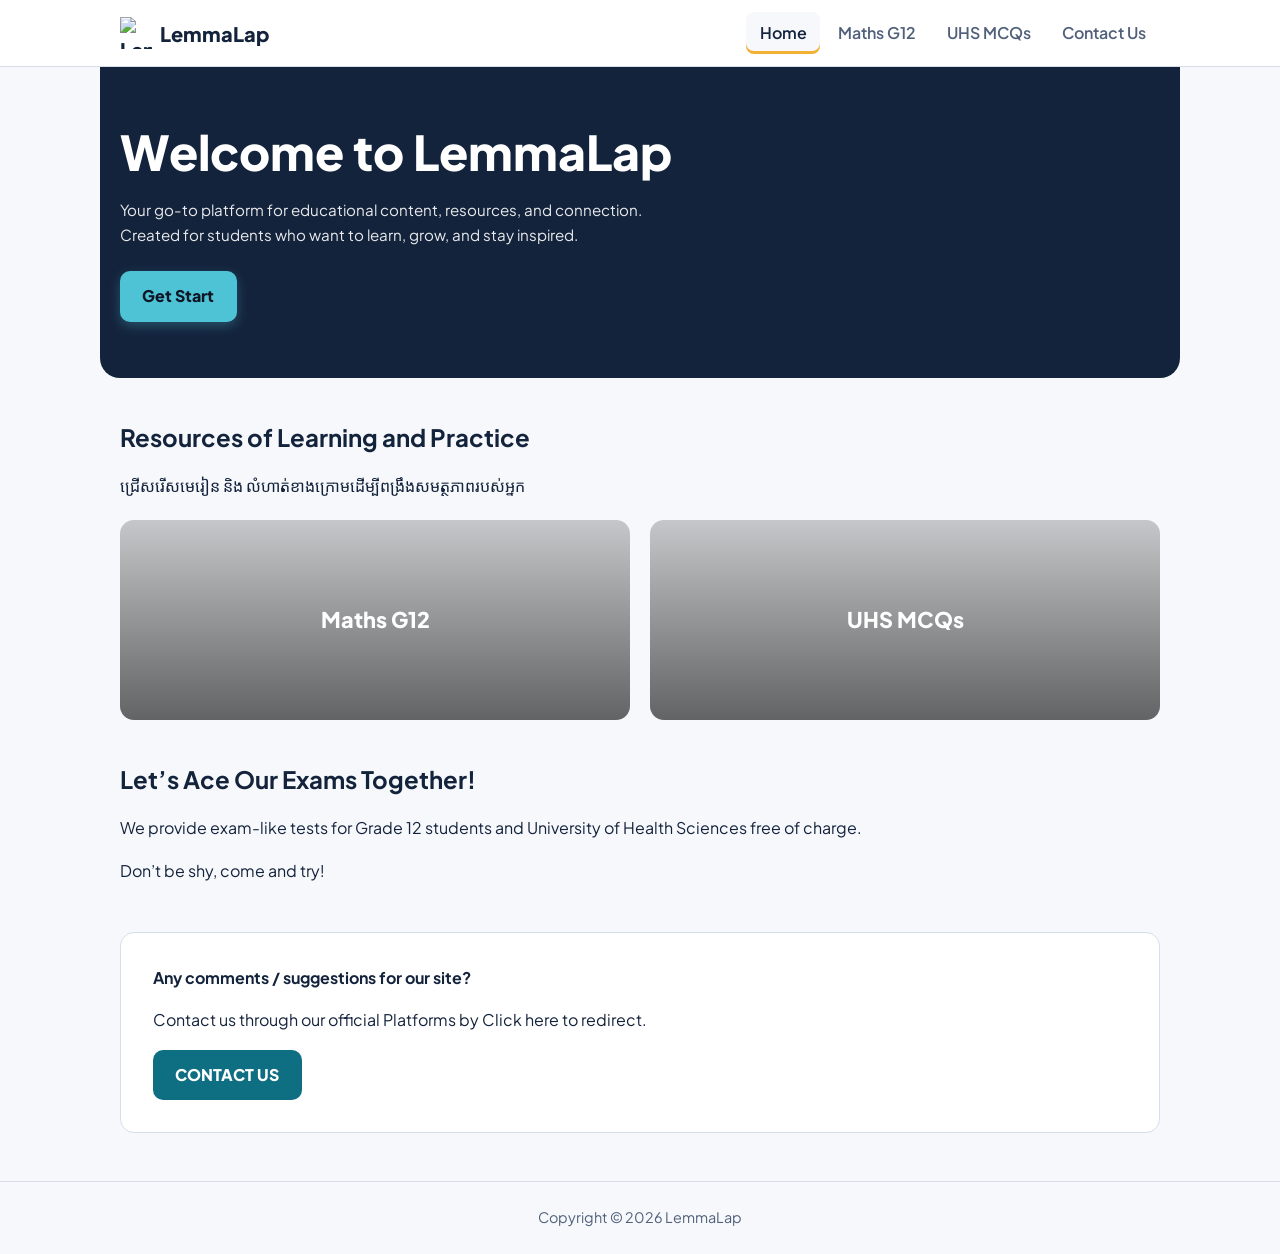
==== lemmalap.html @ d0323513 "Add initial HTML structure for LemmaLap" ====
<!DOCTYPE html>
<html lang="en">
<head>
<meta charset="utf-8">
<meta name="viewport" content="width=device-width, initial-scale=1, viewport-fit=cover">
<title>LemmaLap</title>
<link rel="preconnect" href="https://fonts.googleapis.com">
<link href="https://fonts.googleapis.com/css2?family=Plus+Jakarta+Sans:wght@400;600;800&family=Noto+Sans+Khmer:wght@400;600&display=swap" rel="stylesheet">
<style>
:root{--bg:#f6f8fb;--surface:#fff;--ink:#14233c;--muted:#51607a;--line:#d6deea;--brand:#0f6f82;--brand-ink:#fff;--accent:#f2b134;--baby-blue:#4fc3d6;--hero:#14233c;--hero-ink:#fff;
box-sizing:border-box;padding-top:env(safe-area-inset-top,0px);padding-bottom:env(safe-area-inset-bottom,0px)}
@media (prefers-color-scheme:dark){:root:not([data-theme="light"]){--bg:#0e1626;--surface:#16213a;--ink:#e8eef9;--muted:#a3b2cc;--line:#2a3856;--brand:#4fc3d6;--brand-ink:#0e1626;--hero:#0a1120;--hero-ink:#fff;color-scheme:dark}}
:root[data-theme="dark"]{--bg:#0e1626;--surface:#16213a;--ink:#e8eef9;--muted:#a3b2cc;--line:#2a3856;--brand:#4fc3d6;--brand-ink:#0e1626;--hero:#0a1120;--hero-ink:#fff;color-scheme:dark}
html{scroll-padding-top:env(safe-area-inset-top,0px)}
*,*::before,*::after{box-sizing:border-box}
body{margin:0;background:var(--bg);color:var(--ink);font:400 1rem/1.65 "Plus Jakarta Sans","Noto Sans Khmer",system-ui,sans-serif}
body::before{content:"";position:fixed;inset:0 0 auto;height:env(safe-area-inset-top,0px);background:var(--surface);z-index:10}
a{color:inherit}
:focus-visible{outline:3px solid var(--accent);outline-offset:2px}
header{position:sticky;top:env(safe-area-inset-top,0px);z-index:11;background:var(--surface);border-bottom:1px solid var(--line)}
.bar{max-width:1080px;margin:0 auto;padding:.75rem 1.25rem;display:flex;align-items:center;justify-content:space-between;gap:1rem;flex-wrap:wrap}
.logo{font-weight:800;font-size:1.25rem;text-decoration:none;display:flex;gap:.5rem;align-items:center}
.logo img{width:2rem;height:2rem;object-fit:contain;display:block}

/* Hamburger Menu Toggle for Mobile */
.menu-toggle{display:none;background:none;border:none;cursor:pointer;padding:.5rem;font-size:1.5rem;color:var(--ink)}
@media (max-width:768px){
  .menu-toggle{display:block}
  nav{display:none;width:100%;flex-basis:100%}
  nav.active{display:block}
  nav ul{flex-direction:column;gap:.5rem;padding:.5rem 0}
  nav ul ul{position:static;display:flex;flex-direction:column;border:0;padding-left:1rem;background:transparent}
}

nav ul{list-style:none;margin:0;padding:0;display:flex;gap:.25rem;flex-wrap:wrap}
nav li{position:relative}
nav a{display:block;padding:.5rem .85rem;border-radius:8px;text-decoration:none;font-weight:600;color:var(--muted)}
nav a:hover,nav a[aria-current="page"]{color:var(--ink);background:var(--bg)}
nav a[aria-current="page"]{box-shadow:inset 0 -3px 0 var(--accent)}
nav ul ul{display:none;position:absolute;top:100%;left:0;min-width:10rem;background:var(--surface);border:1px solid var(--line);border-radius:10px;padding:.25rem;flex-direction:column}
nav li:hover>ul,nav li:focus-within>ul{display:flex}

main{max-width:1080px;margin:0 auto;padding:0 1.25rem 3rem}
.view{display:none}.view.on{display:block}
.hero{background:var(--hero);color:var(--hero-ink);margin:0 -1.25rem;padding:3.5rem 1.25rem;border-radius:0 0 20px 20px}
.hero>div{max-width:1080px;margin:0 auto}
h1{font-size:clamp(1.8rem,5vw,3rem);line-height:1.2;margin:0 0 1rem;font-weight:800;word-break:break-word}
.hero p{max-width:34rem;opacity:.9;margin:0 0 1.5rem;font-size:0.95rem}

/* Get Start Button in Baby Blue */
.btn-getstart{display:inline-block;background:var(--baby-blue);color:#0e1626;font-weight:800;padding:.75rem 1.4rem;border-radius:10px;text-decoration:none;box-shadow:0 4px 12px rgba(79,195,214,0.3);transition:opacity 0.2s}
.btn-getstart:hover{opacity:0.9}

h2{font-size:1.5rem;margin:2.5rem 0 .5rem}
.btn{display:inline-block;background:var(--accent);color:#14233c;font-weight:800;padding:.75rem 1.4rem;border-radius:10px;text-decoration:none}
.btn.alt{background:var(--brand);color:var(--brand-ink)}
.grid{display:grid;grid-template-columns:repeat(auto-fit,minmax(260px,1fr));gap:1.25rem;margin-top:1.25rem}

/* Tiles with background image and centered text */
.tile{display:flex;flex-direction:column;align-items:center;justify-content:center;text-align:center;min-height:200px;padding:1.5rem;border-radius:14px;text-decoration:none;color:#fff;font-weight:800;font-size:1.35rem;background-size:cover;background-position:center;position:relative;overflow:hidden}
.tile::before{content:"";position:absolute;inset:0;background:linear-gradient(180deg,rgba(0,0,0,0.2),rgba(0,0,0,0.6));z-index:1}
.tile span{position:relative;z-index:2}
.tile small{font-weight:400;font-size:.95rem;opacity:.9;position:relative;z-index:2}

/* Default gradient fallback if no background image is set */
.t1{background:linear-gradient(160deg,#0f6f82,#14233c)}
.t2{background:linear-gradient(160deg,#b4540a,#14233c)}

.cta{margin-top:3rem;background:var(--surface);border:1px solid var(--line);border-radius:14px;padding:2rem}
.page{padding-top:2.5rem;max-width:44rem}
.page h1{font-size:clamp(1.8rem,5vw,2.6rem)}
.note{background:var(--surface);border:1px dashed var(--line);border-radius:12px;padding:1rem 1.25rem;color:var(--muted)}
.list{list-style:none;padding:0;display:grid;gap:.6rem}.list a{display:block;background:var(--surface);border:1px solid var(--line);border-radius:10px;padding:.8rem 1rem;text-decoration:none;font-weight:600}.list a:hover{border-color:var(--brand)}.list span{display:block;padding:.8rem 1rem;color:var(--muted)}
footer{border-top:1px solid var(--line);text-align:center;padding:1.5rem;color:var(--muted);font-size:.9rem}
@media (prefers-reduced-motion:reduce){*{scroll-behavior:auto!important}}
</style>
</head>
<body>
<header><div class="bar">
<a class="logo" href="#home"><img src="https://raw.githubusercontent.com/tantan885-sudo/LemmaLap/refs/heads/main/imsela_remove_bg520.png" alt="LemmaLap Logo">LemmaLap</a>
<button class="menu-toggle" aria-label="Toggle Menu">☰</button>
<nav aria-label="Main"><ul>
<li><a href="#home" data-v="home">Home</a><ul><li><a href="#about-me" data-v="about-me">About Me</a></li></ul></li>
<li><a href="#maths-g12" data-v="maths-g12">Maths G12</a></li>
<li><a href="#uhs-mcqs" data-v="uhs-mcqs">UHS MCQs</a></li>
<li><a href="#contact-us" data-v="contact-us">Contact Us</a></li>
</ul></nav></div></header>
<main>
<section class="view" id="home">
<div class="hero"><div>
<h1>Welcome to LemmaLap</h1>
<p>Your go-to platform for educational content, resources, and connection. Created for students who want to learn, grow, and stay inspired.</p>
<!-- Get Start Button (Baby Blue color) -->
<a class="btn-getstart" href="#about-me">Get Start</a></div></div>
<h2>Resources of Learning and Practice</h2>
<p>ជ្រើសរើសមេរៀន និង លំហាត់ខាងក្រោមដើម្បីពង្រឹងសមត្ថភាពរបស់អ្នក</p>
<div class="grid">
<!-- កន្លែងដាក់រូបភាពសម្រាប់ Maths G12 (អក្សរនៅចំកណ្ដាល) -->
<a class="tile t1" href="#maths-g12" style="background-image: url('YOUR_MATHS_IMAGE_URL_HERE');"><span>Maths G12</span></a>

<!-- កន្លែងដាក់រូបភាពសម្រាប់ UHS MCQs (អក្សរនៅចំកណ្ដាល) -->
<a class="tile t2" href="#uhs-mcqs" style="background-image: url('YOUR_UHS_IMAGE_URL_HERE');"><span>UHS MCQs</span></a>
</div>
<h2>Let’s Ace Our Exams Together!</h2>
<p>We provide exam-like tests for Grade 12 students and University of Health Sciences free of charge.</p>
<p>Don’t be shy, come and try!</p>
</section>
<section class="view page" id="about-me"><h1>About Me</h1><p>I’m an educational content creator dedicated to making learning engaging and accessible for students. Through my videos and resources, I aim to simplify complex concepts and inspire a love for learning in everyone.</p></section>
<section class="view page" id="maths-g12"><h2>ថ្នាក់វិទ្យាសាស្រ្តសង្គម</h2><ul class="list"><li><a href="https://sites.google.com/view/lemma-lap/maths-g12/test-%E1%9E%8F%E1%9E%9A%E1%9E%98%E1%9E%94%E1%9E%9A%E1%9E%9B%E1%9E%84%E1%9E%94%E1%9E%80%E1%9E%8C%E1%9E%94_1">Test ត្រៀមប្រលងបាក់ឌុប</a></li><li><a href="#maths-exams">រៀនធ្វើវិញ្ញាសាត្រៀមប្រលងបាក់ឌុប</a></li></ul><h2>ថ្នាក់វិទ្យាសាស្រ្តពិត</h2><ul class="list"><li><a href="https://sites.google.com/view/lemma-lap/maths-g12/test-%E1%9E%8F%E1%9E%9A%E1%9E%98%E1%9E%94%E1%9E%9A%E1%9E%9B%E1%9E%84%E1%9E%94%E1%9E%80%E1%9E%8C%E1%9E%94">Test ត្រៀមប្រលងបាក់ឌុប</a></li></ul></section>
<section class="view page" id="uhs-mcqs"><h2>Bachelor degree of Nurse Anestetic</h2><ul class="list"><li><a href="https://drive.google.com/file/d/1hyNDXXzIXTYc1-DBWOpvKvL7ACD7hteN/view?usp=drive_link">សំណួរទាំងអស់(PDF file)</a></li><li><a href="#mcqs-list">ជ្រើសរើសរៀន និងទន្ទេញ MCQs</a></li><li><a href="https://sites.google.com/view/lemma-lap/ជរសរសរនឯកសរ-mcqs-1/test">ធ្វើតេស្តសមត្ថភាព</a></li></ul><h2>DES</h2><ul class="list"><li><a href="https://t.me/+__3w0A4apuozNjI1">សំណួរទាំងអស់(PDF file)</a></li></ul><h2>MED MCQs Year 3-6</h2><p>Year3 (<a href="https://sites.google.com/view/lemma-lap/semester1-year3">Semester1</a> &amp; <a href="https://sites.google.com/view/lemma-lap/semester2-year3">Semester2</a>)</p></section>
<section class="view page" id="contact-us"><h1>Contact Us</h1><p class="note">On the original site this page is a single image. Upload that image and it can be placed here.</p></section>
<section class="view page" id="mcqs-list"><h2>ជ្រើសរើសរៀនឯកសារ MCQs</h2><ul class="list"><li><a href="https://sites.google.com/view/lemma-lap/ជរសរសរនឯកសរ-mcqs-1/1">1- វិទ្យាសាស្រ្តមូលដ្ឋាន (Basic science) -360</a></li><li><a href="https://sites.google.com/view/lemma-lap/ជរសរសរនឯកសរ-mcqs-1/2">2- វិទ្យាសាស្រ្តមូលដ្ឋានគ្រឹះ (Basic science Foundation) -378</a></li><li><a href="https://sites.google.com/view/lemma-lap/ជរសរសរនឯកសរ-mcqs-1/3">3- បែបបទថែទាំ (Nursing Process) -38</a></li><li><a href="https://sites.google.com/view/lemma-lap/ជរសរសរនឯកសរ-mcqs-1/4">4- ការថែទាំម្ដាយ និង ទារក (Maternal &amp; Child Nursing)-500</a></li><li><a href="https://sites.google.com/view/lemma-lap/ជរសរសរនឯកសរ-mcqs-1/5">5- ការថែទាំមនុស្សពេញវ័យ (Adult Nursing)-473</a></li><li><span>6- ការលើកកម្ពស់ទម្រង់ការថែទាំ (Fundamantal Nursing)-489</span></li><li><span>MCQ ADM Exit Exam 956 (1)</span></li><li><span>MCQ ADM Exit Exam 980 (2)</span></li></ul></section>
<section class="view page" id="maths-exams"><h2>រៀនធ្វើវិញ្ញាសាត្រៀមប្រលងបាក់ឌុប</h2><ul class="list"><li><a href="https://sites.google.com/view/lemma-lap/1">វិញ្ញាសាទី១</a></li><li><a href="https://sites.google.com/view/lemma-lap/1/1-1">វិញ្ញាសាទី២</a></li><li><a href="https://sites.google.com/view/lemma-lap/1/1-2">វិញ្ញាសាទី៣</a></li><li><a href="https://sites.google.com/view/lemma-lap/1/1-3">វិញ្ញាសាទី៤</a></li><li><a href="https://sites.google.com/view/lemma-lap/1/1-4">វិញ្ញាសាទី៥</a></li></ul></section>
<div class="cta" id="cta"><strong>Any comments / suggestions for our site?</strong><p>Contact us through our official Platforms by Click here to redirect.</p><a class="btn alt" href="#contact-us">CONTACT US</a></div>
</main>
<footer>Copyright © 2026 LemmaLap</footer>
<script>
(function(){
var views=document.querySelectorAll('.view'),links=document.querySelectorAll('nav a[data-v]'),par={'mcqs-list':'uhs-mcqs','maths-exams':'maths-g12'},cta=document.getElementById('cta');
var menuToggle=document.querySelector('.menu-toggle'),nav=document.querySelector('nav');

// Toggle Hamburger Menu
menuToggle.addEventListener('click',function(){nav.classList.toggle('active');});

function show(){
var id=(location.hash||'#home').slice(1);
if(!document.getElementById(id))id='home';
views.forEach(function(v){v.classList.toggle('on',v.id===id)});
var cur=par[id]||id;cta.style.display=id==='contact-us'?'none':'';links.forEach(function(a){if(a.dataset.v===cur)a.setAttribute('aria-current','page');else a.removeAttribute('aria-current')});
nav.classList.remove('active'); // Close menu on navigation click
window.scrollTo(0,0);
}
window.addEventListener('hashchange',show);show();
})();
</script>
</body>
</html>
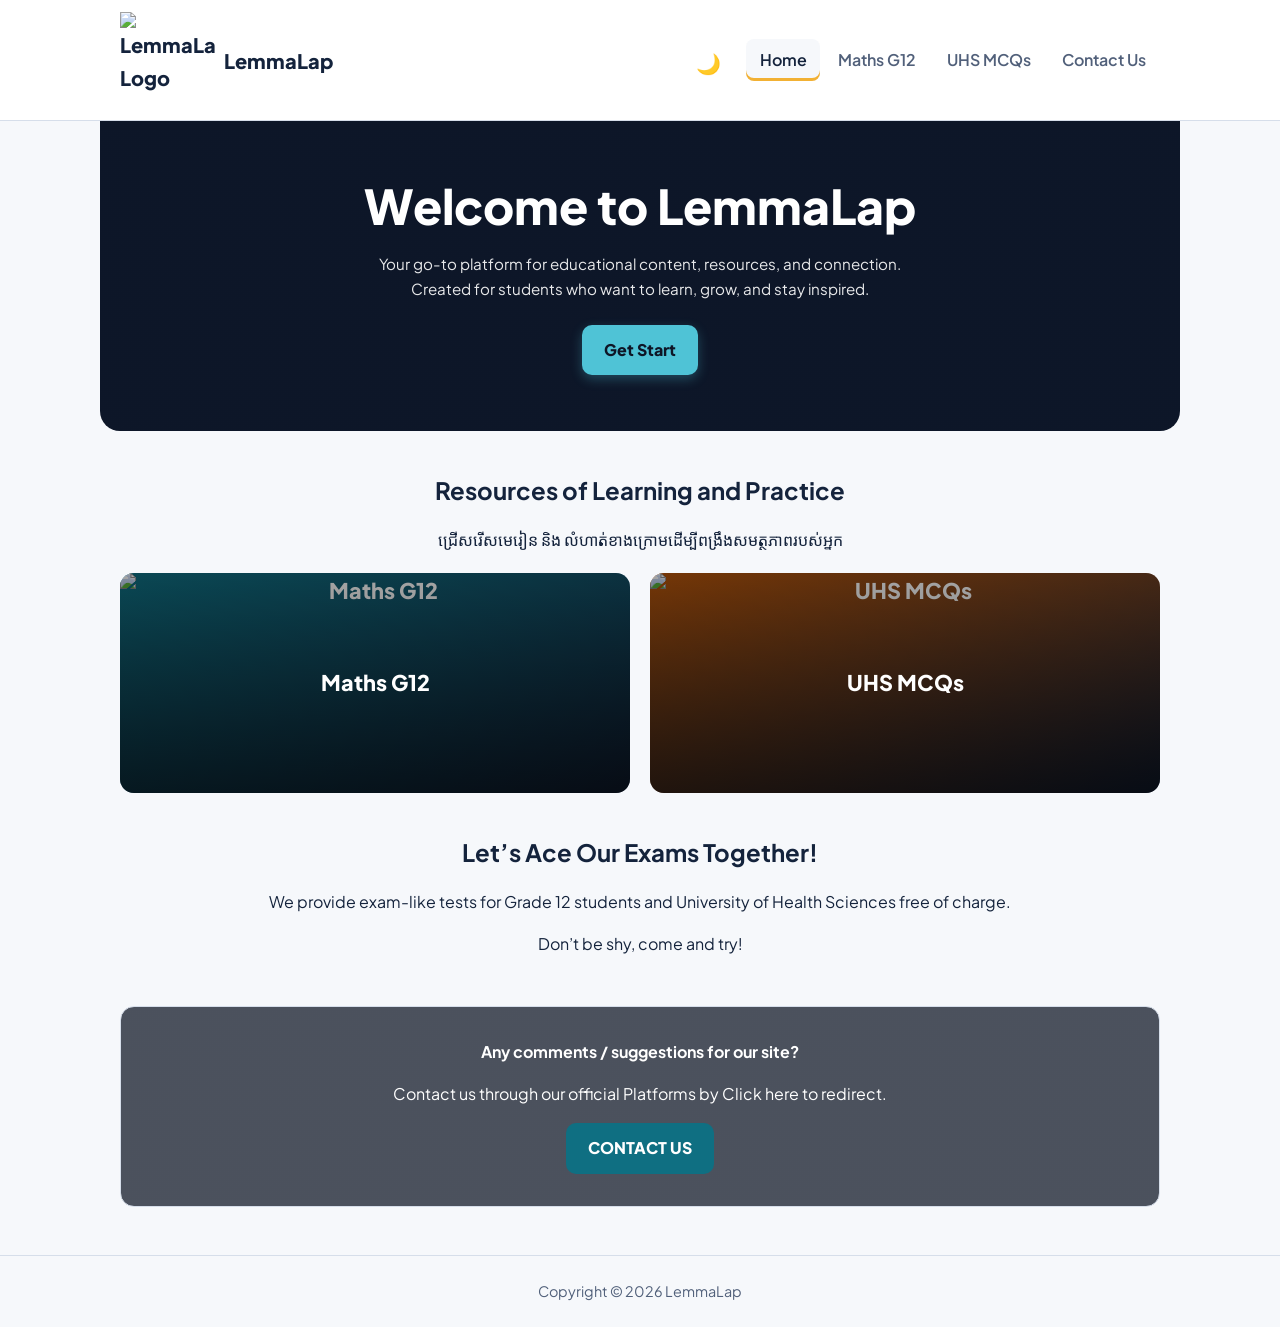
==== commit 3950030c: "Update lemmalap.html" ====
--- a/lemmalap.html
+++ b/lemmalap.html
@@ -20,10 +20,14 @@
 header{position:sticky;top:env(safe-area-inset-top,0px);z-index:11;background:var(--surface);border-bottom:1px solid var(--line)}
 .bar{max-width:1080px;margin:0 auto;padding:.75rem 1.25rem;display:flex;align-items:center;justify-content:space-between;gap:1rem;flex-wrap:wrap}
 .logo{font-weight:800;font-size:1.25rem;text-decoration:none;display:flex;gap:.5rem;align-items:center}
-.logo img{width:2rem;height:2rem;object-fit:contain;display:block}
-
-/* Hamburger Menu Toggle for Mobile */
-.menu-toggle{display:none;background:none;border:none;cursor:pointer;padding:.5rem;font-size:1.5rem;color:var(--ink)}
+.logo img{width:6rem;height:6rem;object-fit:contain;display:block}
+
+/* Menu and day/night controls */
+.header-actions{display:flex;align-items:center;gap:.35rem;margin-left:auto}
+.menu-toggle,.theme-toggle{background:none;border:0;cursor:pointer;padding:.5rem;color:var(--ink);font:inherit}
+.menu-toggle{display:none;font-size:1.5rem;line-height:1}
+.theme-toggle{display:grid;place-items:center;width:2.75rem;height:2.75rem;border-radius:10px;font-size:1.25rem}
+.theme-toggle:hover,.menu-toggle:hover{background:var(--bg)}
 @media (max-width:768px){
   .menu-toggle{display:block}
   nav{display:none;width:100%;flex-basis:100%}
@@ -42,43 +46,83 @@
 
 main{max-width:1080px;margin:0 auto;padding:0 1.25rem 3rem}
 .view{display:none}.view.on{display:block}
-.hero{background:var(--hero);color:var(--hero-ink);margin:0 -1.25rem;padding:3.5rem 1.25rem;border-radius:0 0 20px 20px}
+.hero{background:linear-gradient(rgba(10,17,32,.72),rgba(10,17,32,.72)),url('https://raw.githubusercontent.com/tantan885-sudo/LemmaLap/12b3ce0899bc1cacac0a0583e2a9e122398b2340/photo_2026-11-14_18-02-43.jpg?auto=format&fit=crop&w=1600&q=80') center/cover no-repeat;background-color:var(--hero);color:var(--hero-ink);margin:0 -1.25rem;padding:3.5rem 1.25rem;border-radius:0 0 20px 20px}
 .hero>div{max-width:1080px;margin:0 auto}
 h1{font-size:clamp(1.8rem,5vw,3rem);line-height:1.2;margin:0 0 1rem;font-weight:800;word-break:break-word}
-.hero p{max-width:34rem;opacity:.9;margin:0 0 1.5rem;font-size:0.95rem}
+.hero h1{text-align:center}
+.hero p{max-width:34rem;opacity:.9;margin:0 auto 1.5rem;font-size:0.95rem;text-align:center}
 
 /* Get Start Button in Baby Blue */
-.btn-getstart{display:inline-block;background:var(--baby-blue);color:#0e1626;font-weight:800;padding:.75rem 1.4rem;border-radius:10px;text-decoration:none;box-shadow:0 4px 12px rgba(79,195,214,0.3);transition:opacity 0.2s}
+.btn-getstart{display:block;width:fit-content;margin:0 auto;background:var(--baby-blue);color:#0e1626;font-weight:800;padding:.75rem 1.4rem;border-radius:10px;text-decoration:none;box-shadow:0 4px 12px rgba(79,195,214,0.3);transition:opacity 0.2s}
 .btn-getstart:hover{opacity:0.9}
 
 h2{font-size:1.5rem;margin:2.5rem 0 .5rem}
+#home>h2,#home>p{text-align:center}
+.exam-cta{text-align:center}
 .btn{display:inline-block;background:var(--accent);color:#14233c;font-weight:800;padding:.75rem 1.4rem;border-radius:10px;text-decoration:none}
 .btn.alt{background:var(--brand);color:var(--brand-ink)}
 .grid{display:grid;grid-template-columns:repeat(auto-fit,minmax(260px,1fr));gap:1.25rem;margin-top:1.25rem}
 
-/* Tiles with background image and centered text */
-.tile{display:flex;flex-direction:column;align-items:center;justify-content:center;text-align:center;min-height:200px;padding:1.5rem;border-radius:14px;text-decoration:none;color:#fff;font-weight:800;font-size:1.35rem;background-size:cover;background-position:center;position:relative;overflow:hidden}
-.tile::before{content:"";position:absolute;inset:0;background:linear-gradient(180deg,rgba(0,0,0,0.2),rgba(0,0,0,0.6));z-index:1}
-.tile span{position:relative;z-index:2}
-.tile small{font-weight:400;font-size:.95rem;opacity:.9;position:relative;z-index:2}
-
-/* Default gradient fallback if no background image is set */
+/* Tile structure using <img> element inside for perfect fit */
+.tile{display:flex;flex-direction:column;align-items:center;justify-content:center;text-align:center;min-height:220px;padding:1.5rem;border-radius:14px;text-decoration:none;color:#fff;font-weight:800;font-size:1.35rem;background-color:var(--hero);position:relative;overflow:hidden}
+.tile img{position:absolute;inset:0;width:100%;height:100%;object-fit:cover;z-index:1}
+.tile::before{content:"";position:absolute;inset:0;background:linear-gradient(180deg,rgba(0,0,0,0.35),rgba(0,0,0,0.65));z-index:2}
+.tile span,.tile small{position:relative;z-index:3}
+
+/* Default gradient fallback style classes if needed */
 .t1{background:linear-gradient(160deg,#0f6f82,#14233c)}
 .t2{background:linear-gradient(160deg,#b4540a,#14233c)}
 
-.cta{margin-top:3rem;background:var(--surface);border:1px solid var(--line);border-radius:14px;padding:2rem}
-.page{padding-top:2.5rem;max-width:44rem}
+.cta{margin-top:3rem;background:linear-gradient(rgba(10,17,32,.72),rgba(10,17,32,.72)),url('https://raw.githubusercontent.com/tantan885-sudo/LemmaLap/12b3ce0899bc1cacac0a0583e2a9e122398b2340/photo_2026-11-14_18-02-48.jpg?auto=format&fit=crop&w=1600&q=80') center/cover no-repeat;border:1px solid var(--line);border-radius:14px;padding:2rem;color:#fff;text-align:center}
+.page{padding-top:2.5rem;max-width:44rem;margin-inline:auto}
 .page h1{font-size:clamp(1.8rem,5vw,2.6rem)}
+#maths-g12,#uhs-mcqs,#mcqs-list,#contact-us{text-align:center}
+#maths-g12 .list,#uhs-mcqs .list,#mcqs-list .list{max-width:34rem;margin-inline:auto;text-align:left}
+#contact-us .contact-banner{flex-direction:column;text-align:center}
+#contact-us .banner-actions{width:min(100%,22rem);min-width:0}
+
+/* Matching illustration backgrounds on learning pages */
+#maths-g12,#about-me,#uhs-mcqs,#mcqs-list{position:relative;isolation:isolate;min-height:18rem;padding:2.5rem 1.5rem;overflow:hidden;border-radius:16px}
+#maths-g12,#uhs-mcqs,#mcqs-list{background:#fff;color:#14233c}
+#maths-g12::before,#about-me::before,#uhs-mcqs::before,#mcqs-list::before{content:"";position:absolute;inset:0 0 0 auto;width:55%;background:url('https://th.bing.com/th/id/OIP.uNEty9S7_gXsCGWrsU3VZwHaFI?w=267&h=184&c=7&r=0&o=7&pid=1.7&rm=3') right center/contain no-repeat;z-index:-1}
+#maths-g12::after,#about-me::after,#uhs-mcqs::after,#mcqs-list::after{content:"";position:absolute;inset:0;background:linear-gradient(90deg,var(--bg) 0%,var(--bg) 38%,transparent 100%);z-index:0}
+#maths-g12::after,#uhs-mcqs::after,#mcqs-list::after{background:linear-gradient(90deg,#fff 0%,#fff 38%,transparent 100%)}
+#maths-g12 .list a,#uhs-mcqs .list a,#mcqs-list .list a{background:#f6f8fb;border-color:#d6deea;color:#14233c}
+#maths-g12 .list span,#uhs-mcqs .list span,#mcqs-list .list span{color:#51607a}
+#maths-g12>*,#about-me>*,#uhs-mcqs>*,#mcqs-list>*{position:relative;z-index:1;max-width:24rem}
+@media(max-width:640px){#maths-g12,#about-me,#uhs-mcqs,#mcqs-list{min-height:20rem;padding:2rem 1rem}#maths-g12::before,#about-me::before,#uhs-mcqs::before,#mcqs-list::before{width:58%;opacity:.75}#maths-g12::after,#about-me::after,#uhs-mcqs::after,#mcqs-list::after{background:linear-gradient(90deg,var(--bg) 0%,var(--bg) 35%,transparent 100%)}}
+@media(max-width:640px){#maths-g12::after,#uhs-mcqs::after,#mcqs-list::after{background:linear-gradient(90deg,#fff 0%,#fff 35%,transparent 100%)}}
+
 .note{background:var(--surface);border:1px dashed var(--line);border-radius:12px;padding:1rem 1.25rem;color:var(--muted)}
 .list{list-style:none;padding:0;display:grid;gap:.6rem}.list a{display:block;background:var(--surface);border:1px solid var(--line);border-radius:10px;padding:.8rem 1rem;text-decoration:none;font-weight:600}.list a:hover{border-color:var(--brand)}.list span{display:block;padding:.8rem 1rem;color:var(--muted)}
 footer{border-top:1px solid var(--line);text-align:center;padding:1.5rem;color:var(--muted);font-size:.9rem}
-@media (prefers-reduced-motion:reduce){*{scroll-behavior:auto!important}}
+
+/* Contact banner and donation popup */
+.contact-banner{position:relative;overflow:hidden;display:flex;align-items:center;justify-content:space-between;gap:2rem;width:100%;padding:2.5rem;border:1px solid var(--line);border-radius:20px;background:linear-gradient(rgba(10,17,32,.72),rgba(10,17,32,.72)),url('https://raw.githubusercontent.com/tantan885-sudo/LemmaLap/refs/heads/main/delete_background_3400521d_2K.jpg') center/cover no-repeat;color:#fff;box-shadow:0 10px 30px rgba(56,189,248,.12)}
+.contact-banner::before{content:"";position:absolute;top:-50px;right:-50px;width:150px;height:100px;border-radius:50%;background:rgba(79,195,214,.18)}
+.banner-content{position:relative;z-index:1;flex:1}.badge{display:inline-block;margin-bottom:.75rem;padding:.35rem .85rem;border-radius:20px;background:rgba(79,195,214,.18);color:#2798F5;font-size:.8rem;font-weight:800;letter-spacing:.04em}
+.banner-content h2{margin:0 0 .6rem;font-size:1.6rem;line-height:1.4}.banner-content p{margin:0;color:rgba(255,255,255,.9)}
+.banner-actions{position:relative;z-index:1;display:flex;flex-direction:column;gap:.75rem;min-width:220px}
+.btn-outline{display:flex;align-items:center;justify-content:center;padding:.75rem 1.25rem;border:2px solid var(--line);border-radius:12px;background:var(--surface);color:var(--brand);text-decoration:none;font-weight:700;transition:transform .2s,border-color .2s,background .2s}
+.btn-outline:hover{transform:translateY(-2px);border-color:var(--brand);background:var(--bg)}
+.float-donate{position:fixed;right:18px;bottom:18px;z-index:20;border:0;border-radius:999px;padding:.85rem 1.35rem;background:linear-gradient(135deg,#ef4444,#f97316);color:#fff;font-family:inherit;font-size:1rem;font-weight:700;box-shadow:0 8px 22px rgba(239,68,68,.4);cursor:pointer;animation:donate-pulse 2.5s infinite}
+@keyframes donate-pulse{0%,100%{transform:scale(1)}50%{transform:scale(1.05)}}
+.donate-overlay{position:fixed;inset:0;z-index:30;display:flex;align-items:center;justify-content:center;padding:16px;background:rgba(0,0,0,.6);opacity:0;visibility:hidden;transition:opacity .25s,visibility .25s}
+.donate-overlay.active{opacity:1;visibility:visible}.donate-card{position:relative;width:100%;max-width:420px;max-height:90vh;overflow:auto;padding:2rem 1.6rem;border-radius:18px;background:var(--surface);color:var(--ink);text-align:center;box-shadow:0 10px 25px rgba(0,0,0,.2);transform:translateY(-16px);transition:transform .25s}
+.donate-overlay.active .donate-card{transform:translateY(0)}.donate-card h2{margin:.4rem 0 0;font-size:1.35rem;line-height:1.4}.donate-card p{color:var(--muted);line-height:1.7}.donate-close{position:absolute;top:8px;right:12px;border:0;background:none;color:var(--muted);font-size:1.8rem;cursor:pointer}
+.qr-box{max-width:260px;margin:0 auto 1rem;padding:.85rem;border:2px dashed var(--line);border-radius:14px;background:var(--bg)}.qr-box img{display:block;width:100%;height:auto;border-radius:8px}.qr-label{margin-top:.5rem;color:var(--brand);font-size:.8rem;font-weight:700}
+.donate-btn{display:block;padding:.8rem 1rem;border-radius:10px;background:var(--brand);color:var(--brand-ink);text-decoration:none;font-weight:800}.later-btn{margin-top:.75rem;border:0;background:none;color:var(--muted);font:inherit;font-size:.85rem;cursor:pointer}.thanks{margin:.75rem 0 0!important;font-size:.85rem}
+@media(max-width:640px){.contact-banner{flex-direction:column;text-align:center;padding:2rem 1.25rem}.banner-actions{width:100%;min-width:0}.banner-content h2{font-size:1.4rem}}
+@media (prefers-reduced-motion:reduce){*{scroll-behavior:auto!important;animation:none!important;transition:none!important}}
 </style>
 </head>
 <body>
 <header><div class="bar">
 <a class="logo" href="#home"><img src="https://raw.githubusercontent.com/tantan885-sudo/LemmaLap/refs/heads/main/imsela_remove_bg520.png" alt="LemmaLap Logo">LemmaLap</a>
-<button class="menu-toggle" aria-label="Toggle Menu">☰</button>
+<div class="header-actions">
+<button class="menu-toggle" type="button" aria-label="Toggle Menu" aria-expanded="false">☰</button>
+<button class="theme-toggle" type="button" aria-label="Switch to night mode" title="Switch to night mode" aria-pressed="false">🌙</button>
+</div>
 <nav aria-label="Main"><ul>
 <li><a href="#home" data-v="home">Home</a><ul><li><a href="#about-me" data-v="about-me">About Me</a></li></ul></li>
 <li><a href="#maths-g12" data-v="maths-g12">Maths G12</a></li>
@@ -95,21 +139,44 @@
 <h2>Resources of Learning and Practice</h2>
 <p>ជ្រើសរើសមេរៀន និង លំហាត់ខាងក្រោមដើម្បីពង្រឹងសមត្ថភាពរបស់អ្នក</p>
 <div class="grid">
-<!-- កន្លែងដាក់រូបភាពសម្រាប់ Maths G12 (អក្សរនៅចំកណ្ដាល) -->
-<a class="tile t1" href="#maths-g12" style="background-image: url('YOUR_MATHS_IMAGE_URL_HERE');"><span>Maths G12</span></a>
-
-<!-- កន្លែងដាក់រូបភាពសម្រាប់ UHS MCQs (អក្សរនៅចំកណ្ដាល) -->
-<a class="tile t2" href="#uhs-mcqs" style="background-image: url('YOUR_UHS_IMAGE_URL_HERE');"><span>UHS MCQs</span></a>
-</div>
+<!-- Maths G12 Tile using an <img> tag for precise fitting -->
+<a class="tile t1" href="#maths-g12">
+  <img src="https://media.istockphoto.com/id/1712923933/vector/mathematics-adventures-with-boy-and-girl.jpg?s=612x612&w=0&k=20&c=n8R2-3JE4Q3pFeV5fJIsV_ME0-9D_E0tg03kMEQWwQE=" alt="Maths G12">
+  <span>Maths G12</span>
+</a>
+
+<!-- UHS MCQs Tile using an <img> tag for precise fitting -->
+<a class="tile t2" href="#uhs-mcqs">
+  <img src="https://th.bing.com/th/id/R.f50f24df493530e6b7645a2c8842e64e?rik=EjOG0S%2fkfUGcjA&riu=http%3a%2f%2faseanmedschool.com%2fwp-content%2fuploads%2f2024%2f01%2fuhs-cambodia-logo-1.jpg&ehk=8czZ0e7yNwAtWsOsIFU2CMAwwS9a%2frgfeE5tffMQQwA%3d&risl=&pid=ImgRaw&r=0" alt="UHS MCQs">
+  <span>UHS MCQs</span>
+</a>
+</div>
+<div class="exam-cta">
 <h2>Let’s Ace Our Exams Together!</h2>
 <p>We provide exam-like tests for Grade 12 students and University of Health Sciences free of charge.</p>
 <p>Don’t be shy, come and try!</p>
+</div>
 </section>
 <section class="view page" id="about-me"><h1>About Me</h1><p>I’m an educational content creator dedicated to making learning engaging and accessible for students. Through my videos and resources, I aim to simplify complex concepts and inspire a love for learning in everyone.</p></section>
 <section class="view page" id="maths-g12"><h2>ថ្នាក់វិទ្យាសាស្រ្តសង្គម</h2><ul class="list"><li><a href="https://sites.google.com/view/lemma-lap/maths-g12/test-%E1%9E%8F%E1%9E%9A%E1%9E%98%E1%9E%94%E1%9E%9A%E1%9E%9B%E1%9E%84%E1%9E%94%E1%9E%80%E1%9E%8C%E1%9E%94_1">Test ត្រៀមប្រលងបាក់ឌុប</a></li><li><a href="#maths-exams">រៀនធ្វើវិញ្ញាសាត្រៀមប្រលងបាក់ឌុប</a></li></ul><h2>ថ្នាក់វិទ្យាសាស្រ្តពិត</h2><ul class="list"><li><a href="https://sites.google.com/view/lemma-lap/maths-g12/test-%E1%9E%8F%E1%9E%9A%E1%9E%98%E1%9E%94%E1%9E%9A%E1%9E%9B%E1%9E%84%E1%9E%94%E1%9E%80%E1%9E%8C%E1%9E%94">Test ត្រៀមប្រលងបាក់ឌុប</a></li></ul></section>
 <section class="view page" id="uhs-mcqs"><h2>Bachelor degree of Nurse Anestetic</h2><ul class="list"><li><a href="https://drive.google.com/file/d/1hyNDXXzIXTYc1-DBWOpvKvL7ACD7hteN/view?usp=drive_link">សំណួរទាំងអស់(PDF file)</a></li><li><a href="#mcqs-list">ជ្រើសរើសរៀន និងទន្ទេញ MCQs</a></li><li><a href="https://sites.google.com/view/lemma-lap/ជរសរសរនឯកសរ-mcqs-1/test">ធ្វើតេស្តសមត្ថភាព</a></li></ul><h2>DES</h2><ul class="list"><li><a href="https://t.me/+__3w0A4apuozNjI1">សំណួរទាំងអស់(PDF file)</a></li></ul><h2>MED MCQs Year 3-6</h2><p>Year3 (<a href="https://sites.google.com/view/lemma-lap/semester1-year3">Semester1</a> &amp; <a href="https://sites.google.com/view/lemma-lap/semester2-year3">Semester2</a>)</p></section>
-<section class="view page" id="contact-us"><h1>Contact Us</h1><p class="note">On the original site this page is a single image. Upload that image and it can be placed here.</p></section>
-<section class="view page" id="mcqs-list"><h2>ជ្រើសរើសរៀនឯកសារ MCQs</h2><ul class="list"><li><a href="https://sites.google.com/view/lemma-lap/ជរសរសរនឯកសរ-mcqs-1/1">1- វិទ្យាសាស្រ្តមូលដ្ឋាន (Basic science) -360</a></li><li><a href="https://sites.google.com/view/lemma-lap/ជរសរសរនឯកសរ-mcqs-1/2">2- វិទ្យាសាស្រ្តមូលដ្ឋានគ្រឹះ (Basic science Foundation) -378</a></li><li><a href="https://sites.google.com/view/lemma-lap/ជរសរសរនឯកសរ-mcqs-1/3">3- បែបបទថែទាំ (Nursing Process) -38</a></li><li><a href="https://sites.google.com/view/lemma-lap/ជរសរសរនឯកសរ-mcqs-1/4">4- ការថែទាំម្ដាយ និង ទារក (Maternal &amp; Child Nursing)-500</a></li><li><a href="https://sites.google.com/view/lemma-lap/ជរសរសរនឯកសរ-mcqs-1/5">5- ការថែទាំមនុស្សពេញវ័យ (Adult Nursing)-473</a></li><li><span>6- ការលើកកម្ពស់ទម្រង់ការថែទាំ (Fundamantal Nursing)-489</span></li><li><span>MCQ ADM Exit Exam 956 (1)</span></li><li><span>MCQ ADM Exit Exam 980 (2)</span></li></ul></section>
+<section class="view page" id="contact-us">
+<div class="contact-banner">
+<div class="banner-content"><span class="badge">CONTACT US</span><h2>មានចម្ងល់ ឬត្រូវការជំនួយ?</h2><p>Any suggestions, criticisms, or wanting to add any tests? Contact us through our platforms. Thanks!</p></div>
+<div class="banner-actions"><a href="http://t.me/MED230306" target="_blank" rel="noopener" class="btn-outline">Telegram</a><a href="https://www.facebook.com/share/19MdxvseYn/" target="_blank" rel="noopener" class="btn-outline">Facebook Page</a><a href="https://www.tiktok.com/@lemma.lap?_r=1&amp;_t=ZS-97VWs3eJmQ1" target="_blank" rel="noopener" class="btn-outline">TikTok</a></div>
+</div>
+<button type="button" class="float-donate" data-open-donate>❤️ គាំទ្រយើង</button>
+<div class="donate-overlay" data-donate-popup>
+<div class="donate-card" role="dialog" aria-modal="true" aria-labelledby="donateTitle">
+<button type="button" class="donate-close" data-close-donate aria-label="Close">&times;</button>
+<h2 id="donateTitle">❤️ ជួយគាំទ្រការខំប្រឹងប្រែងរបស់យើង</h2>
+<p>យើងនឹងខិតខំប្រឹងប្រែងរៀបចំ និងធ្វើឱ្យវេបសាយនេះមានខ្លឹមសារល្អ ដោយឥតគិតថ្លៃសម្រាប់អ្នករាល់គ្នា។ ទឹកប្រាក់តិចតួចពីអ្នក គឺជាកម្លាំងចិត្តដ៏ធំ ដើម្បីឱ្យខ្ញុំបន្តធ្វើបន្ថែមទៀត។</p>
+<div class="qr-box"><img src="khqr.png" alt="KHQR សម្រាប់បរិច្ចាគ" data-qr-image><div class="qr-label">ស្កេន KHQR តាមកម្មវិធីធនាគារណាមួយ</div></div>
+<a href="https://pay.ababank.com/oRF8/pckwn6ds" class="donate-btn" target="_blank" rel="noopener">បរិច្ចាគតាម ABA</a>
+<button type="button" class="later-btn" data-close-donate>ពេលក្រោយ</button><p class="thanks">សូមអរគុណ 🙏</p>
+</div></div>
+</section>
+<section class="view page" id="mcqs-list"><h2>ជ្រើសរើសរៀនឯកសារ MCQs</h2><ul class="list"><li><a href="https://tantan885-sudo.github.io/1_BBA_PreExam/1_BBA.html">1- វិទ្យាសាស្រ្តមូលដ្ឋាន (Basic science) -360</a></li><li><a href="https://tantan885-sudo.github.io/2_BBA_PreExam/2_BBA.html">2- វិទ្យាសាស្រ្តមូលដ្ឋានគ្រឹះ (Basic science Foundation) -378</a></li><li><a href="https://tantan885-sudo.github.io/3_BBA_PreExam/3_BBA.html">3- បែបបទថែទាំ (Nursing Process) -38</a></li><li><a href="https://tantan885-sudo.github.io/4_BBA_PreExam/4_BBA.html">4- ការថែទាំម្ដាយ និង ទារក (Maternal &amp; Child Nursing)-500</a></li><li><a href="https://tantan885-sudo.github.io/5_BBA_PreExam/5_BBA.html">5- ការថែទាំមនុស្សពេញវ័យ (Adult Nursing)-473</a></li><li><span>6- ការលើកកម្ពស់ទម្រង់ការថែទាំ (Fundamantal Nursing)-489</span></li><li><span>MCQ ADM Exit Exam 956 (1)</span></li><li><span>MCQ ADM Exit Exam 980 (2)</span></li></ul></section>
 <section class="view page" id="maths-exams"><h2>រៀនធ្វើវិញ្ញាសាត្រៀមប្រលងបាក់ឌុប</h2><ul class="list"><li><a href="https://sites.google.com/view/lemma-lap/1">វិញ្ញាសាទី១</a></li><li><a href="https://sites.google.com/view/lemma-lap/1/1-1">វិញ្ញាសាទី២</a></li><li><a href="https://sites.google.com/view/lemma-lap/1/1-2">វិញ្ញាសាទី៣</a></li><li><a href="https://sites.google.com/view/lemma-lap/1/1-3">វិញ្ញាសាទី៤</a></li><li><a href="https://sites.google.com/view/lemma-lap/1/1-4">វិញ្ញាសាទី៥</a></li></ul></section>
 <div class="cta" id="cta"><strong>Any comments / suggestions for our site?</strong><p>Contact us through our official Platforms by Click here to redirect.</p><a class="btn alt" href="#contact-us">CONTACT US</a></div>
 </main>
@@ -118,16 +185,43 @@
 (function(){
 var views=document.querySelectorAll('.view'),links=document.querySelectorAll('nav a[data-v]'),par={'mcqs-list':'uhs-mcqs','maths-exams':'maths-g12'},cta=document.getElementById('cta');
 var menuToggle=document.querySelector('.menu-toggle'),nav=document.querySelector('nav');
+var themeToggle=document.querySelector('.theme-toggle'),root=document.documentElement;
+var donatePopup=document.querySelector('[data-donate-popup]');
+
+function isDarkMode(){return root.dataset.theme==='dark'||(!root.dataset.theme&&window.matchMedia('(prefers-color-scheme: dark)').matches)}
+function updateThemeButton(){
+var dark=isDarkMode();
+if(themeToggle){themeToggle.textContent=dark?'☀️':'🌙';themeToggle.setAttribute('aria-pressed',String(dark));themeToggle.setAttribute('aria-label',dark?'Switch to day mode':'Switch to night mode');themeToggle.title=dark?'Switch to day mode':'Switch to night mode'}
+}
+try{var savedTheme=localStorage.getItem('lemmaLapTheme');if(savedTheme==='light'||savedTheme==='dark')root.dataset.theme=savedTheme}catch(error){}
+updateThemeButton();
+if(themeToggle)themeToggle.addEventListener('click',function(){root.dataset.theme=isDarkMode()?'light':'dark';try{localStorage.setItem('lemmaLapTheme',root.dataset.theme)}catch(error){}updateThemeButton()});
+var openDonate=document.querySelector('[data-open-donate]');
+
+if(openDonate&&donatePopup){
+var donateClosedKey='donatePopupClosedAt';
+var donateQuietPeriod=3*24*60*60*1000;
+function showDonatePopup(){donatePopup.classList.add('active')}
+function closeDonatePopup(){donatePopup.classList.remove('active');try{localStorage.setItem(donateClosedKey,String(Date.now()))}catch(error){}}
+function recentlyClosed(){try{var closedAt=Number(localStorage.getItem(donateClosedKey));return closedAt&&(Date.now()-closedAt)<donateQuietPeriod}catch(error){return false}}
+openDonate.addEventListener('click',showDonatePopup);
+donatePopup.querySelectorAll('[data-close-donate]').forEach(function(button){button.addEventListener('click',closeDonatePopup)});
+donatePopup.addEventListener('click',function(event){if(event.target===donatePopup)closeDonatePopup()});
+document.addEventListener('keydown',function(event){if(event.key==='Escape')closeDonatePopup()});
+if(!recentlyClosed())window.setTimeout(showDonatePopup,10000);
+var qrImage=donatePopup.querySelector('[data-qr-image]');
+if(qrImage)qrImage.addEventListener('error',function(){qrImage.parentElement.style.display='none'});
+}
 
 // Toggle Hamburger Menu
-menuToggle.addEventListener('click',function(){nav.classList.toggle('active');});
+menuToggle.addEventListener('click',function(){var isOpen=nav.classList.toggle('active');menuToggle.setAttribute('aria-expanded',String(isOpen));});
 
 function show(){
 var id=(location.hash||'#home').slice(1);
 if(!document.getElementById(id))id='home';
 views.forEach(function(v){v.classList.toggle('on',v.id===id)});
 var cur=par[id]||id;cta.style.display=id==='contact-us'?'none':'';links.forEach(function(a){if(a.dataset.v===cur)a.setAttribute('aria-current','page');else a.removeAttribute('aria-current')});
-nav.classList.remove('active'); // Close menu on navigation click
+nav.classList.remove('active');menuToggle.setAttribute('aria-expanded','false'); // Close menu on navigation click
 window.scrollTo(0,0);
 }
 window.addEventListener('hashchange',show);show();
